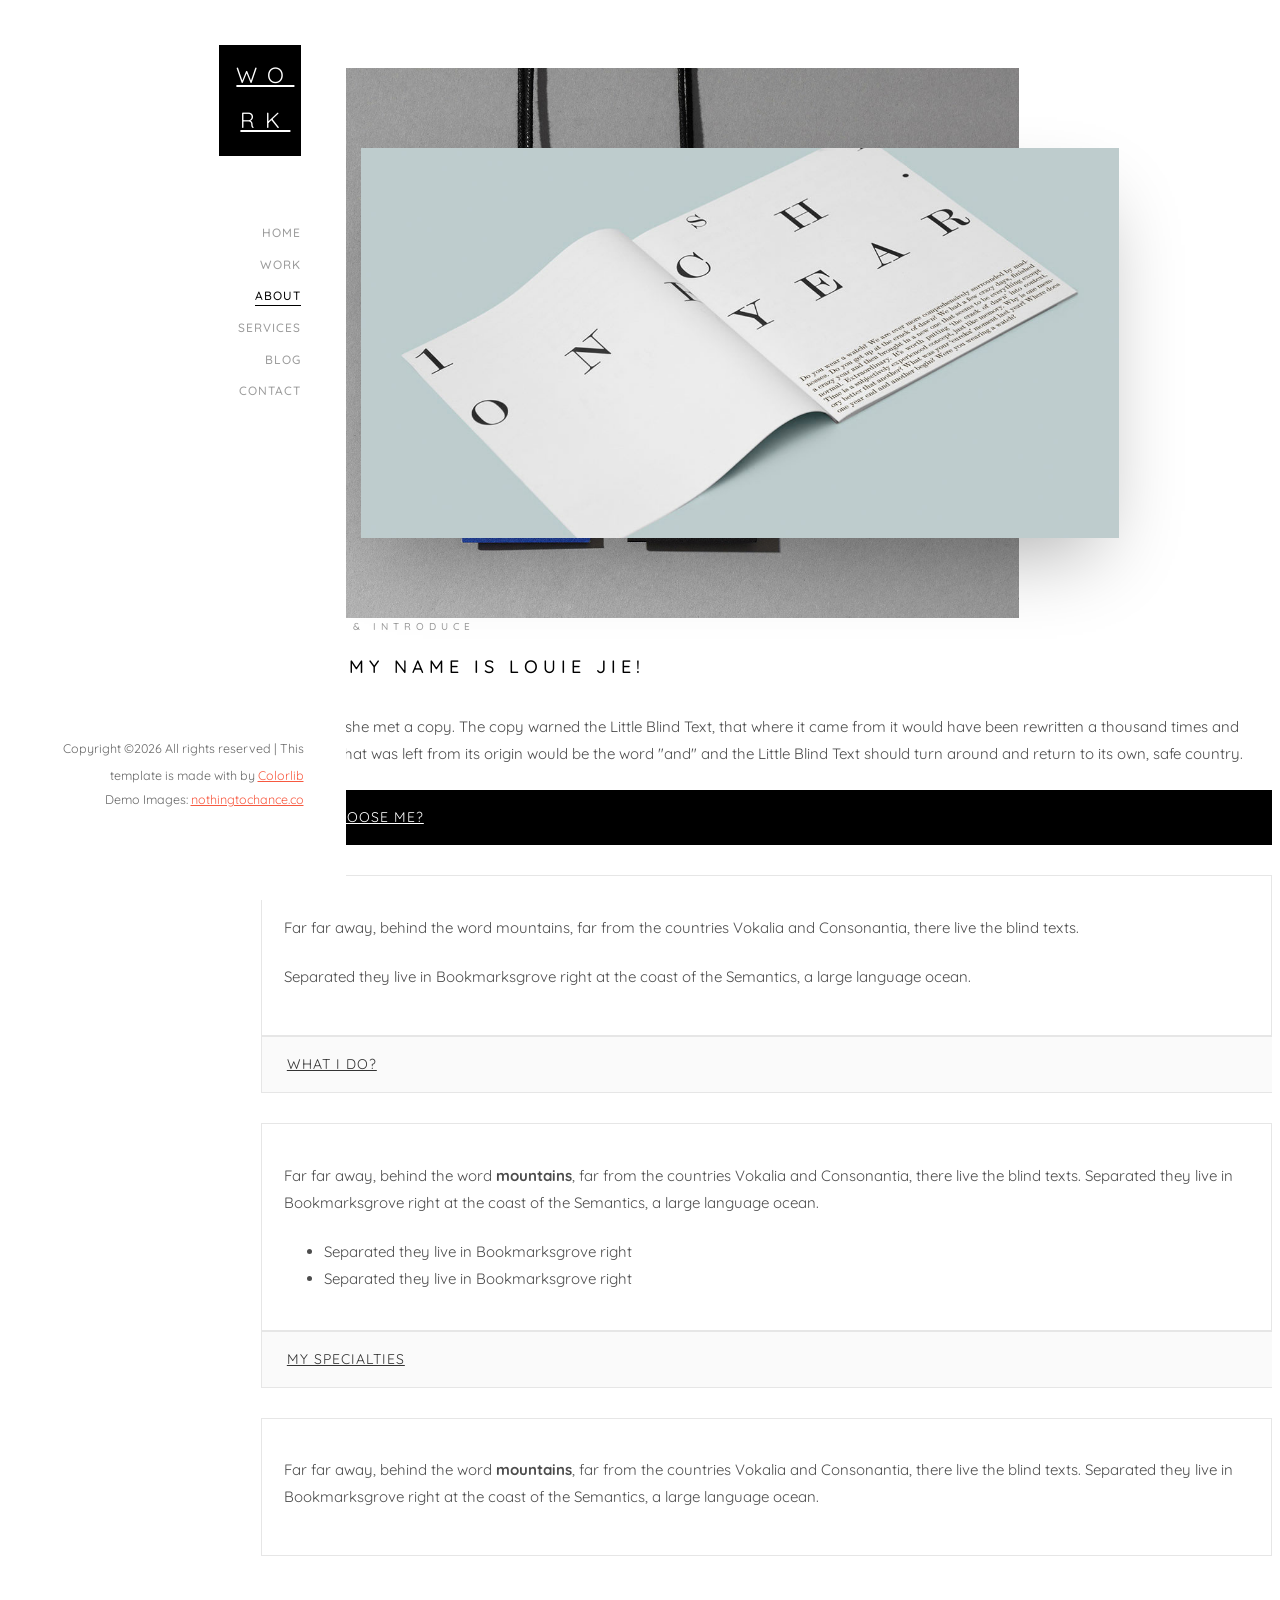
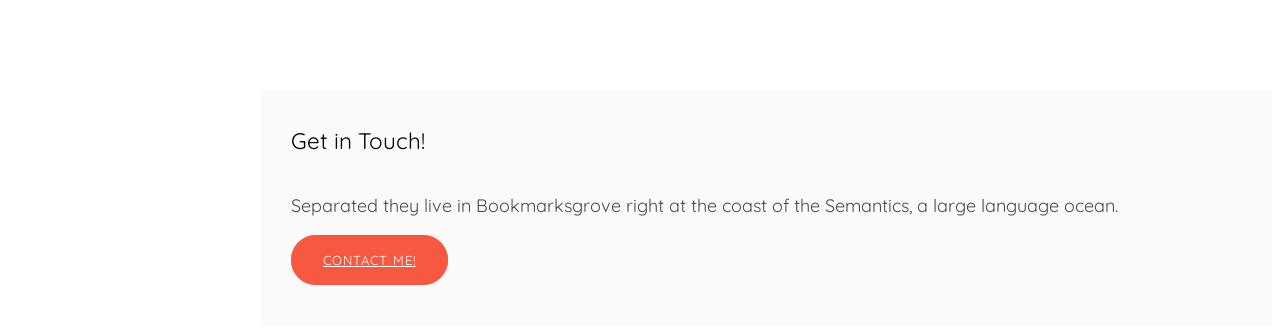
==== about.html @ 85214eda "1st commit" ====
<!DOCTYPE HTML>
<html>
	<head>
	<meta charset="utf-8">
	<meta http-equiv="X-UA-Compatible" content="IE=edge">
	<title>Work Template</title>
	<meta name="viewport" content="width=device-width, initial-scale=1">
	<meta name="description" content="" />
	<meta name="keywords" content="" />
	<meta name="author" content="" />

  <!-- Facebook and Twitter integration -->
	<meta property="og:title" content=""/>
	<meta property="og:image" content=""/>
	<meta property="og:url" content=""/>
	<meta property="og:site_name" content=""/>
	<meta property="og:description" content=""/>
	<meta name="twitter:title" content="" />
	<meta name="twitter:image" content="" />
	<meta name="twitter:url" content="" />
	<meta name="twitter:card" content="" />

	<!-- Place favicon.ico and apple-touch-icon.png in the root directory -->
	<link rel="shortcut icon" href="favicon.ico">

	<link href="https://fonts.googleapis.com/css?family=Quicksand:300,400,500,700" rel="stylesheet">
	
	<!-- Animate.css -->
	<link rel="stylesheet" href="css/animate.css">
	<!-- Icomoon Icon Fonts-->
	<link rel="stylesheet" href="css/icomoon.css">
	<!-- Bootstrap  -->
	<link rel="stylesheet" href="css/bootstrap.css">
	<!-- Flexslider  -->
	<link rel="stylesheet" href="css/flexslider.css">
	<!-- Theme style  -->
	<link rel="stylesheet" href="css/style.css">

	<!-- Modernizr JS -->
	<script src="js/modernizr-2.6.2.min.js"></script>
	<!-- FOR IE9 below -->
	<!--[if lt IE 9]>
	<script src="js/respond.min.js"></script>
	<![endif]-->

	</head>
	<body>
	<div id="colorlib-page">
		<a href="#" class="js-colorlib-nav-toggle colorlib-nav-toggle"><i></i></a>
		<aside id="colorlib-aside" role="complementary" class="border js-fullheight">
			<h1 id="colorlib-logo"><a href="index.html"><span>Wo</span><span>rk</span></a></h1>
			<nav id="colorlib-main-menu" role="navigation">
				<ul>
					<li><a href="index.html">Home</a></li>
					<li><a href="work.html">Work</a></li>
					<li class="colorlib-active"><a href="about.html">About</a></li>
					<li><a href="services.html">Services</a></li>
					<li><a href="blog.html">Blog</a></li>
					<li><a href="contact.html">Contact</a></li>
				</ul>
			</nav>

			<div class="colorlib-footer">
				<p><small><!-- Link back to Colorlib can't be removed. Template is licensed under CC BY 3.0. -->
Copyright &copy;<script>document.write(new Date().getFullYear());</script> All rights reserved | This template is made with <i class="icon-heart" aria-hidden="true"></i> by <a href="https://colorlib.com" target="_blank">Colorlib</a>
<!-- Link back to Colorlib can't be removed. Template is licensed under CC BY 3.0. --> </span> <span>Demo Images: <a href="http://nothingtochance.co/" target="_blank">nothingtochance.co</a></span></small></p>
				<ul>
					<li><a href="#"><i class="icon-facebook2"></i></a></li>
					<li><a href="#"><i class="icon-twitter2"></i></a></li>
					<li><a href="#"><i class="icon-instagram"></i></a></li>
					<li><a href="#"><i class="icon-linkedin2"></i></a></li>
				</ul>
			</div>

		</aside>

		<div id="colorlib-main">
			<div class="colorlib-about">
				<div class="container-fluid">
					<div class="row">
						<div class="col-md-6">
							<div class="about-img animate-box" data-animate-effect="fadeInLeft" style="background-image: url(images/img_bg_2.jpg);">
								<div class="about-img-2 animate-box" data-animate-effect="fadeInRight" style="background-image: url(images/img_bg_3.jpg);"></div>
							</div>
						</div>
						<div class="col-md-6 animate-box" data-animate-effect="fadeInLeft">
							<div class="about-desc">
								<span class="heading-meta">Welcome &amp; Introduce</span>
								<h3>Hola! my name is Louie Jie!</h3>
								<p>On her way she met a copy. The copy warned the Little Blind Text, that where it came from it would have been rewritten a thousand times and everything that was left from its origin would be the word "and" and the Little Blind Text should turn around and return to its own, safe country.</p>
							</div>
							<div class="fancy-collapse-panel">
								<div class="panel-group" id="accordion" role="tablist" aria-multiselectable="true">
									<div class="panel panel-default">
									    <div class="panel-heading" role="tab" id="headingOne">
									        <h4 class="panel-title">
									            <a data-toggle="collapse" data-parent="#accordion" href="#collapseOne" aria-expanded="true" aria-controls="collapseOne">Why choose me?
									            </a>
									        </h4>
									    </div>
									    <div id="collapseOne" class="panel-collapse collapse in" role="tabpanel" aria-labelledby="headingOne">
									         <div class="panel-body">
									            <div class="row">
										      		<div class="col-md-6">
										      			<p>Far far away, behind the word mountains, far from the countries Vokalia and Consonantia, there live the blind texts. </p>
										      		</div>
										      		<div class="col-md-6">
										      			<p>Separated they live in Bookmarksgrove right at the coast of the Semantics, a large language ocean.</p>
										      		</div>
										      	</div>
									         </div>
									    </div>
									</div>
									<div class="panel panel-default">
									    <div class="panel-heading" role="tab" id="headingTwo">
									        <h4 class="panel-title">
									            <a class="collapsed" data-toggle="collapse" data-parent="#accordion" href="#collapseTwo" aria-expanded="false" aria-controls="collapseTwo">What I do?
									            </a>
									        </h4>
									    </div>
									    <div id="collapseTwo" class="panel-collapse collapse" role="tabpanel" aria-labelledby="headingTwo">
									        <div class="panel-body">
									            <p>Far far away, behind the word <strong>mountains</strong>, far from the countries Vokalia and Consonantia, there live the blind texts. Separated they live in Bookmarksgrove right at the coast of the Semantics, a large language ocean.</p>
													<ul>
														<li>Separated they live in Bookmarksgrove right</li>
														<li>Separated they live in Bookmarksgrove right</li>
													</ul>
									        </div>
									    </div>
									</div>
									<div class="panel panel-default">
									    <div class="panel-heading" role="tab" id="headingThree">
									        <h4 class="panel-title">
									            <a class="collapsed" data-toggle="collapse" data-parent="#accordion" href="#collapseThree" aria-expanded="false" aria-controls="collapseThree">My Specialties
									            </a>
									        </h4>
									    </div>
									    <div id="collapseThree" class="panel-collapse collapse" role="tabpanel" aria-labelledby="headingThree">
									        <div class="panel-body">
									            <p>Far far away, behind the word <strong>mountains</strong>, far from the countries Vokalia and Consonantia, there live the blind texts. Separated they live in Bookmarksgrove right at the coast of the Semantics, a large language ocean.</p>	
									        </div>
									    </div>
									</div>
								</div>
							</div>
						</div>
					</div>
				</div>
			</div>

			

			<div id="get-in-touch" class="colorlib-bg-color">
				<div class="colorlib-narrow-content">
					<div class="row">
						<div class="col-md-6 animate-box" data-animate-effect="fadeInLeft">
							<h2>Get in Touch!</h2>
						</div>
					</div>
					<div class="row">
						<div class="col-md-6 col-md-offset-3 col-md-pull-3 animate-box" data-animate-effect="fadeInLeft">
							<p class="colorlib-lead">Separated they live in Bookmarksgrove right at the coast of the Semantics, a large language ocean.</p>
							<p><a href="#" class="btn btn-primary btn-learn">Contact me!</a></p>
						</div>
						
					</div>
				</div>
			</div>
		</div>
	</div>

	<!-- jQuery -->
	<script src="js/jquery.min.js"></script>
	<!-- jQuery Easing -->
	<script src="js/jquery.easing.1.3.js"></script>
	<!-- Bootstrap -->
	<script src="js/bootstrap.min.js"></script>
	<!-- Waypoints -->
	<script src="js/jquery.waypoints.min.js"></script>
	<!-- Flexslider -->
	<script src="js/jquery.flexslider-min.js"></script>
	<!-- Sticky Kit -->
	<script src="js/sticky-kit.min.js"></script>
	
	
	<!-- MAIN JS -->
	<script src="js/main.js"></script>

	</body>
</html>
---- css/style.css ----
@font-face {
  font-family: 'icomoon';
  src: url("../fonts/icomoon/icomoon.eot?srf3rx");
  src: url("../fonts/icomoon/icomoon.eot?srf3rx#iefix") format("embedded-opentype"), url("../fonts/icomoon/icomoon.ttf?srf3rx") format("truetype"), url("../fonts/icomoon/icomoon.woff?srf3rx") format("woff"), url("../fonts/icomoon/icomoon.svg?srf3rx#icomoon") format("svg");
  font-weight: normal;
  font-style: normal; }

/* =======================================================
*
* 	Template Style 
*	Edit this section
*
* ======================================================= */
body {
  font-family: "Quicksand", Arial, sans-serif;
  font-weight: 400;
  font-size: 15px;
  line-height: 1.8;
  color: rgba(0, 0, 0, 0.7); }
  @media screen and (max-width: 992px) {
    body {
      font-size: 16px; } }

a {
  color: #F75940;
  -webkit-transition: 0.5s;
  -o-transition: 0.5s;
  transition: 0.5s; }
  a:hover, a:active, a:focus {
    color: #F75940;
    outline: none;
    text-decoration: none !important; }

p {
  margin-bottom: 1.5em; }

h1, h2, h3, h4, h5, h6 {
  color: #000;
  font-family: "Quicksand", Arial, sans-serif;
  font-weight: 400;
  margin: 0 0 30px 0; }

figure {
  margin-bottom: 2.5em;
  float: left;
  width: 100%; }
  figure figcaption {
    font-size: 16px;
    width: 80%;
    margin: 20px auto 0px auto;
    color: #b3b3b3;
    font-style: italic;
    font-family: "Quicksand", Arial, sans-serif; }
    @media screen and (max-width: 480px) {
      figure figcaption {
        width: 100%; } }

::-webkit-selection {
  color: #fff;
  background: #F75940; }

::-moz-selection {
  color: #fff;
  background: #F75940; }

::selection {
  color: #fff;
  background: #F75940; }

#colorlib-page {
  width: 100%;
  overflow: hidden;
  position: relative; }

#colorlib-aside {
  padding-top: 3em;
  padding-bottom: 40px;
  padding-left: 3em;
  padding-right: 3em;
  width: 20%;
  position: fixed;
  bottom: 0;
  top: 0;
  left: 0;
  overflow-y: scroll;
  z-index: 1001;
  background: #fff;
  -webkit-transition: 0.5s;
  -o-transition: 0.5s;
  transition: 0.5s; }
  @media screen and (max-width: 1200px) {
    #colorlib-aside {
      width: 30%; } }
  @media screen and (max-width: 768px) {
    #colorlib-aside {
      width: 270px;
      -moz-transform: translateX(-270px);
      -webkit-transform: translateX(-270px);
      -ms-transform: translateX(-270px);
      -o-transform: translateX(-270px);
      transform: translateX(-270px);
      padding-top: 4em; } }
  #colorlib-aside #colorlib-logo {
    text-align: right;
    font-weight: 400;
    font-size: 22px;
    text-transform: uppercase;
    margin-bottom: 3em;
    display: block;
    width: 100%; }
    @media screen and (max-width: 768px) {
      #colorlib-aside #colorlib-logo {
        margin-bottom: 1em; } }
    #colorlib-aside #colorlib-logo a {
      display: inline-block;
      text-align: center;
      background: #000;
      padding: .5em .8em;
      color: #fff;
      letter-spacing: 10px;
      padding-right: .3em; }
      #colorlib-aside #colorlib-logo a span {
        display: block;
        margin-bottom: 5px;
        text-align: center; }
  #colorlib-aside #colorlib-main-menu ul {
    text-align: right;
    margin: 0;
    padding: 0; }
    @media screen and (max-width: 768px) {
      #colorlib-aside #colorlib-main-menu ul {
        margin: 0 0 2em 0; } }
    #colorlib-aside #colorlib-main-menu ul li {
      margin: 0 0 10px 0;
      padding: 0;
      list-style: none;
      font-size: 12px;
      font-weight: 500;
      text-transform: uppercase;
      letter-spacing: 1px; }
      #colorlib-aside #colorlib-main-menu ul li a {
        color: rgba(0, 0, 0, 0.4);
        text-decoration: none;
        position: relative;
        padding: 10px 0;
        font-family: "Quicksand", Arial, sans-serif;
        -webkit-transition: 0.3s;
        -o-transition: 0.3s;
        transition: 0.3s; }
        #colorlib-aside #colorlib-main-menu ul li a:after {
          content: "";
          position: absolute;
          height: 1px;
          bottom: 7px;
          left: 0;
          right: 0;
          background-color: #000;
          visibility: hidden;
          -webkit-transform: scaleX(0);
          -moz-transform: scaleX(0);
          -ms-transform: scaleX(0);
          -o-transform: scaleX(0);
          transform: scaleX(0);
          -webkit-transition: all 0.3s cubic-bezier(0.175, 0.885, 0.32, 1.275);
          -moz-transition: all 0.3s cubic-bezier(0.175, 0.885, 0.32, 1.275);
          -ms-transition: all 0.3s cubic-bezier(0.175, 0.885, 0.32, 1.275);
          -o-transition: all 0.3s cubic-bezier(0.175, 0.885, 0.32, 1.275);
          transition: all 0.3s cubic-bezier(0.175, 0.885, 0.32, 1.275); }
        #colorlib-aside #colorlib-main-menu ul li a:hover {
          text-decoration: none;
          color: black; }
          #colorlib-aside #colorlib-main-menu ul li a:hover:after {
            visibility: visible;
            -webkit-transform: scaleX(1);
            -moz-transform: scaleX(1);
            -ms-transform: scaleX(1);
            -o-transform: scaleX(1);
            transform: scaleX(1); }
      #colorlib-aside #colorlib-main-menu ul li.colorlib-active a {
        color: #000; }
        #colorlib-aside #colorlib-main-menu ul li.colorlib-active a:after {
          visibility: visible;
          -webkit-transform: scaleX(1);
          -moz-transform: scaleX(1);
          -ms-transform: scaleX(1);
          -o-transform: scaleX(1);
          transform: scaleX(1); }
  #colorlib-aside .colorlib-footer {
    position: absolute;
    bottom: 40px;
    right: 1.5em;
    left: 1.5em;
    font-size: 15px;
    text-align: right;
    font-weight: 400;
    color: rgba(0, 0, 0, 0.6);
    padding: 0 20px; }
    @media screen and (max-width: 768px) {
      #colorlib-aside .colorlib-footer {
        position: relative;
        bottom: 0; } }
    #colorlib-aside .colorlib-footer span {
      display: block; }
    #colorlib-aside .colorlib-footer ul {
      padding: 0;
      margin: 0; }
      #colorlib-aside .colorlib-footer ul li {
        padding: 0;
        margin: 0;
        display: inline;
        list-style: none; }
        #colorlib-aside .colorlib-footer ul li a {
          color: rgba(0, 0, 0, 0.7);
          padding: 4px; }
          #colorlib-aside .colorlib-footer ul li a:hover, #colorlib-aside .colorlib-footer ul li a:active, #colorlib-aside .colorlib-footer ul li a:focus {
            text-decoration: none;
            outline: none;
            color: #F75940; }

#colorlib-main {
  width: 80%;
  float: right;
  -webkit-transition: 0.5s;
  -o-transition: 0.5s;
  transition: 0.5s; }
  @media screen and (max-width: 1200px) {
    #colorlib-main {
      width: 70%; } }
  @media screen and (max-width: 768px) {
    #colorlib-main {
      width: 100%; } }

#colorlib-hero {
  min-height: 500px;
  background: #fff url(../images/loader.gif) no-repeat center center;
  width: 100%;
  float: left;
  margin-bottom: 10em;
  clear: both; }
  #colorlib-hero .btn {
    font-size: 24px; }
    #colorlib-hero .btn.btn-primary {
      padding: 14px 30px !important; }
  #colorlib-hero .flexslider {
    border: none;
    z-index: 1;
    margin-bottom: 0; }
    #colorlib-hero .flexslider .slides {
      position: relative;
      overflow: hidden; }
      #colorlib-hero .flexslider .slides li {
        background-repeat: no-repeat;
        background-size: cover;
        background-position: bottom center;
        min-height: 400px;
        position: relative; }
    #colorlib-hero .flexslider .flex-control-nav {
      bottom: 20px;
      z-index: 1000;
      right: 20px;
      float: right;
      width: auto; }
      #colorlib-hero .flexslider .flex-control-nav li {
        display: block;
        margin-bottom: 10px; }
        #colorlib-hero .flexslider .flex-control-nav li a {
          background: rgba(255, 255, 255, 0.2);
          -webkit-box-shadow: none;
          box-shadow: none;
          width: 12px;
          height: 12px;
          cursor: pointer; }
          #colorlib-hero .flexslider .flex-control-nav li a.flex-active {
            cursor: pointer;
            background: transparent;
            border: 2px solid #F75940; }
    #colorlib-hero .flexslider .flex-direction-nav {
      display: none; }
    #colorlib-hero .flexslider .slider-text {
      display: table;
      opacity: 0;
      min-height: 500px;
      z-index: 9; }
      #colorlib-hero .flexslider .slider-text > .slider-text-inner {
        display: table-cell;
        vertical-align: middle;
        min-height: 700px;
        padding: 2em;
        position: relative; }
        #colorlib-hero .flexslider .slider-text > .slider-text-inner .desc {
          position: absolute;
          bottom: 15px;
          left: 0;
          padding: 30px;
          background: #fff; }
        @media screen and (max-width: 768px) {
          #colorlib-hero .flexslider .slider-text > .slider-text-inner {
            text-align: center; } }
        #colorlib-hero .flexslider .slider-text > .slider-text-inner h1, #colorlib-hero .flexslider .slider-text > .slider-text-inner h2 {
          margin: 0;
          padding: 0;
          color: black;
          font-family: "Quicksand", Arial, sans-serif; }
        #colorlib-hero .flexslider .slider-text > .slider-text-inner h1 {
          margin-bottom: 20px;
          font-size: 44px;
          line-height: 1.3;
          font-weight: 300; }
          @media screen and (max-width: 768px) {
            #colorlib-hero .flexslider .slider-text > .slider-text-inner h1 {
              font-size: 28px; } }
        #colorlib-hero .flexslider .slider-text > .slider-text-inner h2 {
          font-size: 18px;
          line-height: 1.5;
          margin-bottom: 30px;
          font-weight: 300;
          font-family: "Quicksand", Arial, sans-serif; }
          #colorlib-hero .flexslider .slider-text > .slider-text-inner h2 a {
            color: rgba(247, 89, 64, 0.8);
            border-bottom: 1px solid rgba(247, 89, 64, 0.7); }
        #colorlib-hero .flexslider .slider-text > .slider-text-inner .heading-section {
          font-size: 50px; }
          @media screen and (max-width: 768px) {
            #colorlib-hero .flexslider .slider-text > .slider-text-inner .heading-section {
              font-size: 30px; } }
        #colorlib-hero .flexslider .slider-text > .slider-text-inner s
.colorlib-lead {
          font-size: 20px;
          color: #fff; }
        #colorlib-hero .flexslider .slider-text > .slider-text-inner p {
          margin-bottom: 0; }
        #colorlib-hero .flexslider .slider-text > .slider-text-inner .btn {
          font-size: 12px;
          text-transform: uppercase;
          letter-spacing: 2px;
          color: #000;
          padding: 10px 15px !important;
          border: none;
          font-weight: 400; }
          #colorlib-hero .flexslider .slider-text > .slider-text-inner .btn.btn-learn {
            background: transparent;
            color: #000;
            border: 1px solid #000; }
            #colorlib-hero .flexslider .slider-text > .slider-text-inner .btn.btn-learn:hover {
              background: transparent !important;
              border: 1px solid #000 !important; }
          @media screen and (max-width: 768px) {
            #colorlib-hero .flexslider .slider-text > .slider-text-inner .btn {
              width: 100%; } }

body.offcanvas {
  overflow-x: hidden; }
  body.offcanvas #colorlib-aside {
    -moz-transform: translateX(0);
    -webkit-transform: translateX(0);
    -ms-transform: translateX(0);
    -o-transform: translateX(0);
    transform: translateX(0);
    width: 270px;
    background: #fff;
    z-index: 999;
    position: fixed; }
  body.offcanvas #colorlib-main, body.offcanvas .colorlib-nav-toggle {
    top: 0;
    -moz-transform: translateX(270px);
    -webkit-transform: translateX(270px);
    -ms-transform: translateX(270px);
    -o-transform: translateX(270px);
    transform: translateX(270px); }

.colorlib-blog,
.colorlib-work,
.colorlib-about,
.colorlib-services,
.colorlib-contact {
  padding-top: 4em;
  padding-bottom: 9em;
  clear: both;
  width: 100%;
  display: block; }
  @media screen and (max-width: 768px) {
    .colorlib-blog,
    .colorlib-work,
    .colorlib-about,
    .colorlib-services,
    .colorlib-contact {
      padding-top: 5em;
      padding-bottom: 8em; } }

.about-img,
.about-img-2 {
  background-size: cover;
  background-position: center center;
  background-repeat: no-repeat;
  position: relative; }

.colorlib-heading {
  font-size: 18px;
  margin-bottom: 4em;
  font-weight: 500;
  text-transform: uppercase;
  letter-spacing: 5px;
  line-height: 1.8; }
  .colorlib-heading span {
    display: block; }
  @media screen and (max-width: 768px) {
    .colorlib-heading {
      margin-bottom: 1em; } }

.heading-meta {
  margin-bottom: 15px;
  display: block;
  font-size: 10px;
  text-transform: uppercase;
  color: #999999;
  font-weight: 500;
  letter-spacing: 5px; }

.about-img {
  width: 75%;
  height: 550px; }
  .about-img .about-img-2 {
    width: 100% !important;
    height: 390px;
    position: absolute;
    top: 80px;
    right: -100px;
    width: 80%;
    -webkit-box-shadow: 0px 35px 78px -23px rgba(0, 0, 0, 0.33);
    -moz-box-shadow: 0px 35px 78px -23px rgba(0, 0, 0, 0.33);
    box-shadow: 0px 35px 78px -23px rgba(0, 0, 0, 0.33); }

.about-desc h3 {
  font-size: 18px;
  text-transform: uppercase;
  letter-spacing: 5px;
  font-weight: 500; }

.fancy-collapse-panel .panel-default > .panel-heading {
  padding: 0; }

.panel-heading a {
  padding: 15px 25px;
  display: block;
  width: 100%;
  font-weight: 400;
  font-size: 14px;
  letter-spacing: 1px;
  text-transform: uppercase;
  background-color: #000;
  color: #fff;
  position: relative;
  -webkit-box-shadow: none !important;
  -moz-box-shadow: none !important;
  -ms-box-shadow: none !important;
  -o-box-shadow: none !important;
  box-shadow: none !important; }

.panel {
  -webkit-box-shadow: none !important;
  -moz-box-shadow: none !important;
  -ms-box-shadow: none !important;
  -o-box-shadow: none !important;
  box-shadow: none !important;
  border: none; }

.panel-heading a:after {
  font-family: "icomoon";
  content: "\ea0e";
  position: absolute;
  right: 20px;
  font-size: 20px;
  font-weight: 400;
  top: 50%;
  line-height: 1;
  margin-top: -10px; }

.panel-heading a.collapsed:after {
  content: "\ea1c"; }

.panel-heading a.collapsed {
  background: #fafafa;
  border: 1px solid #e6e6e6 !important;
  color: #333333; }

.panel-body {
  padding: 1.5em;
  margin-top: 5px;
  border: 1px solid #e6e6e6 !important; }

.blog-entry {
  width: 100%;
  float: left;
  background: #fff;
  margin-bottom: 3em; }
  @media screen and (max-width: 768px) {
    .blog-entry {
      margin-bottom: 3em; } }
  .blog-entry .blog-img {
    width: 100%;
    float: left;
    overflow: hidden;
    position: relative;
    z-index: 1;
    margin-bottom: 25px; }
    .blog-entry .blog-img img {
      position: relative;
      max-width: 100%;
      -webkit-transform: scale(1);
      -moz-transform: scale(1);
      -ms-transform: scale(1);
      -o-transform: scale(1);
      transform: scale(1);
      -webkit-transition: 0.3s;
      -o-transition: 0.3s;
      transition: 0.3s; }
  .blog-entry .desc h3 {
    font-size: 16px;
    margin-bottom: 25px;
    line-height: auto;
    font-weight: 500;
    text-transform: uppercase;
    letter-spacing: 1px; }
    .blog-entry .desc h3 a {
      color: #000;
      text-decoration: none; }
  .blog-entry .desc span {
    display: block;
    margin-bottom: 20px;
    font-size: 14px;
    color: rgba(0, 0, 0, 0.5) !important; }
    .blog-entry .desc span small i {
      color: #999999; }
  .blog-entry .desc .lead {
    font-size: 12px;
    text-transform: uppercase;
    letter-spacing: 2px;
    color: #000; }
  .blog-entry:hover .blog-img img {
    -webkit-transform: scale(1.1);
    -moz-transform: scale(1.1);
    -ms-transform: scale(1.1);
    -o-transform: scale(1.1);
    transform: scale(1.1); }

.overlap {
  margin-top: 5em;
  background: #fff;
  padding: 30px; }
  @media screen and (max-width: 768px) {
    .overlap {
      margin-top: 2em; } }

.project {
  background-size: cover;
  background-position: center center;
  background-repeat: no-repeat;
  position: relative;
  height: 450px;
  width: 100%;
  display: block;
  margin-bottom: 30px; }
  .project .desc {
    position: absolute;
    top: 0;
    bottom: 0;
    left: 0;
    width: 100%;
    right: 0;
    background: rgba(0, 0, 0, 0.9);
    opacity: 0;
    -webkit-transition: 0.3s;
    -o-transition: 0.3s;
    transition: 0.3s; }
    .project .desc .con {
      padding: 20px;
      display: block;
      position: relative;
      height: 450px; }
      .project .desc .con .icon {
        position: absolute;
        bottom: 20px;
        left: 20px;
        right: 20px; }
        .project .desc .con .icon span {
          display: inline;
          padding-right: 5px; }
          .project .desc .con .icon span a {
            color: #cccccc;
            padding: 5px;
            background: #333333;
            -webkit-border-radius: 4px;
            -moz-border-radius: 4px;
            -ms-border-radius: 4px;
            border-radius: 4px; }
        .project .desc .con .icon i {
          font-size: 16px;
          color: #cccccc; }
    .project .desc h3 {
      font-size: 16px;
      font-weight: 500;
      text-transform: uppercase;
      letter-spacing: 1px;
      -webkit-transition: -webkit-transform 0.3s, opacity 0.3s;
      -webkit-transition: opacity 0.3s, -webkit-transform 0.3s;
      transition: opacity 0.3s, -webkit-transform 0.3s;
      -o-transition: transform 0.3s, opacity 0.3s;
      transition: transform 0.3s, opacity 0.3s;
      transition: transform 0.3s, opacity 0.3s, -webkit-transform 0.3s;
      -webkit-transform: translate3d(0, -15px, 0);
      transform: translate3d(0, -15px, 0);
      margin-bottom: 15px; }
      .project .desc h3 a {
        color: #fff; }
    .project .desc span {
      display: block;
      color: #999999;
      font-size: 13px;
      -webkit-transition: -webkit-transform 0.3s, opacity 0.3s;
      -webkit-transition: opacity 0.3s, -webkit-transform 0.3s;
      transition: opacity 0.3s, -webkit-transform 0.3s;
      -o-transition: transform 0.3s, opacity 0.3s;
      transition: transform 0.3s, opacity 0.3s;
      transition: transform 0.3s, opacity 0.3s, -webkit-transform 0.3s;
      -webkit-transform: translate3d(0, 15px, 0);
      transform: translate3d(0, 15px, 0); }
      .project .desc span a {
        color: #000; }
    @media screen and (max-width: 768px) {
      .project .desc {
        opacity: 1;
        background: rgba(255, 255, 255, 0.5); }
        .project .desc h3 {
          font-style: 28px;
          -webkit-transform: translate3d(0, 0, 0);
          transform: translate3d(0, 0, 0);
          color: #000; }
        .project .desc span {
          -webkit-transform: translate3d(0, 0, 0);
          transform: translate3d(0, 0, 0); } }
  .project:hover .desc {
    opacity: 1; }
    .project:hover .desc h3 {
      -webkit-transform: translate3d(0, 0, 0);
      transform: translate3d(0, 0, 0); }
    .project:hover .desc span {
      -webkit-transform: translate3d(0, 0, 0);
      transform: translate3d(0, 0, 0); }

.project-desc h2 {
  font-size: 16px;
  font-weight: 500;
  text-transform: uppercase;
  letter-spacing: 1px;
  margin-bottom: 15px; }

.project-desc span {
  display: block;
  color: #666666;
  font-size: 13px;
  margin-bottom: 15px; }
  .project-desc span a {
    color: #666666; }

.project-desc .icon span {
  display: inline;
  padding-right: 5px; }

.project-desc .btn-download {
  font-size: 13px;
  text-transform: uppercase;
  font-weight: 400;
  text-decoration: underline; }

.colorlib-lead {
  font-size: 18px;
  line-height: 1.5; }

#get-in-touch {
  padding: 2em; }
  #get-in-touch .btn-learn {
    padding: 15px 30px !important;
    font-size: 13px;
    -webkit-border-radius: 30px;
    -moz-border-radius: 30px;
    -ms-border-radius: 30px;
    border-radius: 30px; }

.colorlib-social {
  padding: 0;
  margin: 0;
  text-align: center; }
  .colorlib-social li {
    padding: 0;
    margin: 0;
    list-style: none;
    display: -moz-inline-stack;
    display: inline-block;
    zoom: 1;
    *display: inline; }
    .colorlib-social li a {
      font-size: 22px;
      color: #000;
      padding: 10px;
      display: -moz-inline-stack;
      display: inline-block;
      zoom: 1;
      *display: inline;
      -webkit-border-radius: 7px;
      -moz-border-radius: 7px;
      -ms-border-radius: 7px;
      border-radius: 7px; }
      @media screen and (max-width: 768px) {
        .colorlib-social li a {
          padding: 10px 8px; } }
      .colorlib-social li a:hover {
        color: #F75940; }
      .colorlib-social li a:hover, .colorlib-social li a:active, .colorlib-social li a:focus {
        outline: none;
        text-decoration: none;
        color: #F75940; }

#map {
  width: 100%;
  height: 700px; }
  @media screen and (max-width: 768px) {
    #map {
      height: 200px; } }

.colorlib-more-contact {
  background: #fafafa;
  border: 1px solid red; }

.colorlib-feature {
  text-align: left;
  width: 100%;
  float: left;
  margin-bottom: 40px;
  position: relative; }
  .colorlib-feature .colorlib-icon {
    position: absolute;
    top: 0;
    left: 0;
    width: 100px;
    height: 100px;
    display: table;
    text-align: center;
    background: rgba(0, 0, 0, 0.03);
    -webkit-border-radius: 2px;
    -moz-border-radius: 2px;
    -ms-border-radius: 2px;
    border-radius: 2px; }
    .colorlib-feature .colorlib-icon i {
      display: table-cell;
      vertical-align: middle;
      color: #F75940;
      font-size: 40px;
      height: 100px; }
      @media screen and (max-width: 1200px) {
        .colorlib-feature .colorlib-icon i {
          font-size: 40px; } }
  .colorlib-feature .colorlib-text {
    padding-left: 120px;
    width: 100%; }
    .colorlib-feature .colorlib-text h2, .colorlib-feature .colorlib-text h3 {
      margin: 0;
      padding: 0; }
    .colorlib-feature .colorlib-text h3 {
      font-weight: 500;
      margin-bottom: 20px;
      color: rgba(0, 0, 0, 0.7);
      font-size: 14px;
      letter-spacing: 3px;
      text-transform: uppercase; }
  .colorlib-feature.colorlib-feature-sm .colorlib-text {
    margin-top: 30px; }
  .colorlib-feature.colorlib-feature-sm .colorlib-icon i {
    color: #F75940;
    font-size: 40px; }
    @media screen and (max-width: 1200px) {
      .colorlib-feature.colorlib-feature-sm .colorlib-icon i {
        font-size: 28px; } }

.colorlib-feature-lg .colorlib-text h2, .colorlib-feature-lg .colorlib-text h3 {
  margin: 0;
  padding: 0; }

.colorlib-feature-lg .colorlib-text h3 {
  font-weight: 500;
  margin-bottom: 20px;
  color: rgba(0, 0, 0, 0.8);
  font-size: 14px;
  letter-spacing: .2em;
  text-transform: uppercase; }

.colorlib-bg-color {
  background: #fafafa;
  position: relative; }

.pagination {
  padding: 0; }
  .pagination li {
    margin: 2px; }
    .pagination li a {
      color: #000;
      background: transparent;
      color: #000;
      margin: 2px;
      -webkit-border-radius: 0;
      -moz-border-radius: 0;
      -ms-border-radius: 0;
      border-radius: 0; }
      .pagination li a:first-child {
        -webkit-border-radius: 2px;
        -moz-border-radius: 2px;
        -ms-border-radius: 2px;
        border-radius: 2px; }
      .pagination li a:hover, .pagination li a:focus {
        background: #F75940;
        color: #fff;
        border: 1px solid #F75940; }
      @media screen and (max-width: 768px) {
        .pagination li a {
          padding: 7px 15px; } }
    .pagination li.active a {
      background: #F75940;
      border: 1px solid #F75940 !important; }
      .pagination li.active a:hover, .pagination li.active a:focus {
        background: #F75940;
        color: #fff;
        border: 1px solid #F75940 !important; }

.btn {
  margin-right: 4px;
  margin-bottom: 4px;
  font-family: "Quicksand", Arial, sans-serif;
  font-size: 12px;
  font-weight: 400;
  text-transform: uppercase;
  letter-spacing: 1px;
  -webkit-border-radius: 2px;
  -moz-border-radius: 2px;
  -ms-border-radius: 2px;
  border-radius: 2px;
  -webkit-transition: 0.5s;
  -o-transition: 0.5s;
  transition: 0.5s;
  padding: 8px 15px !important; }
  .btn.btn-sm {
    padding: 4px 15px !important; }
  .btn.btn-md {
    padding: 8px 20px !important; }
  .btn.btn-lg {
    padding: 18px 36px !important; }
  .btn:hover, .btn:active, .btn:focus {
    -webkit-box-shadow: none !important;
    box-shadow: none !important;
    outline: none !important; }

.btn-primary {
  background: #F75940;
  color: #fff;
  border: 2px solid #F75940; }
  .btn-primary:hover, .btn-primary:focus, .btn-primary:active {
    background: #f86e58 !important;
    border-color: #f86e58 !important; }
  .btn-primary.btn-outline {
    background: transparent;
    color: #F75940;
    border: 2px solid #F75940; }
    .btn-primary.btn-outline:hover, .btn-primary.btn-outline:focus, .btn-primary.btn-outline:active {
      background: #F75940;
      color: #fff; }

.btn-success {
  background: #5cb85c;
  color: #fff;
  border: 2px solid #5cb85c; }
  .btn-success:hover, .btn-success:focus, .btn-success:active {
    background: #4cae4c !important;
    border-color: #4cae4c !important; }
  .btn-success.btn-outline {
    background: transparent;
    color: #5cb85c;
    border: 2px solid #5cb85c; }
    .btn-success.btn-outline:hover, .btn-success.btn-outline:focus, .btn-success.btn-outline:active {
      background: #5cb85c;
      color: #fff; }

.btn-info {
  background: #5bc0de;
  color: #fff;
  border: 2px solid #5bc0de; }
  .btn-info:hover, .btn-info:focus, .btn-info:active {
    background: #46b8da !important;
    border-color: #46b8da !important; }
  .btn-info.btn-outline {
    background: transparent;
    color: #5bc0de;
    border: 2px solid #5bc0de; }
    .btn-info.btn-outline:hover, .btn-info.btn-outline:focus, .btn-info.btn-outline:active {
      background: #5bc0de;
      color: #fff; }

.btn-warning {
  background: #f0ad4e;
  color: #fff;
  border: 2px solid #f0ad4e; }
  .btn-warning:hover, .btn-warning:focus, .btn-warning:active {
    background: #eea236 !important;
    border-color: #eea236 !important; }
  .btn-warning.btn-outline {
    background: transparent;
    color: #f0ad4e;
    border: 2px solid #f0ad4e; }
    .btn-warning.btn-outline:hover, .btn-warning.btn-outline:focus, .btn-warning.btn-outline:active {
      background: #f0ad4e;
      color: #fff; }

.btn-danger {
  background: #d9534f;
  color: #fff;
  border: 2px solid #d9534f; }
  .btn-danger:hover, .btn-danger:focus, .btn-danger:active {
    background: #d43f3a !important;
    border-color: #d43f3a !important; }
  .btn-danger.btn-outline {
    background: transparent;
    color: #d9534f;
    border: 2px solid #d9534f; }
    .btn-danger.btn-outline:hover, .btn-danger.btn-outline:focus, .btn-danger.btn-outline:active {
      background: #d9534f;
      color: #fff; }

.btn-outline {
  background: none;
  border: 2px solid gray;
  font-size: 16px;
  -webkit-transition: 0.3s;
  -o-transition: 0.3s;
  transition: 0.3s; }
  .btn-outline:hover, .btn-outline:focus, .btn-outline:active {
    -webkit-box-shadow: none;
    box-shadow: none; }

.form-control {
  -webkit-appearance: none;
  -moz-appearance: none;
  appearance: none;
  -webkit-box-shadow: none;
  box-shadow: none;
  background: transparent;
  border: 1px solid rgba(0, 0, 0, 0.1);
  height: 54px;
  font-size: 16px;
  font-weight: 400;
  -webkit-border-radius: 0;
  -moz-border-radius: 0;
  -ms-border-radius: 0;
  border-radius: 0; }
  .form-control:active, .form-control:focus {
    outline: none;
    -webkit-box-shadow: none;
    box-shadow: none;
    border-color: #F75940; }

#message {
  height: 130px; }

.colorlib-nav-toggle {
  cursor: pointer;
  text-decoration: none; }
  .colorlib-nav-toggle.active i::before, .colorlib-nav-toggle.active i::after {
    background: #000; }
  .colorlib-nav-toggle.dark.active i::before, .colorlib-nav-toggle.dark.active i::after {
    background: #000; }
  .colorlib-nav-toggle:hover, .colorlib-nav-toggle:focus, .colorlib-nav-toggle:active {
    outline: none;
    border-bottom: none !important; }
  .colorlib-nav-toggle i {
    position: relative;
    display: -moz-inline-stack;
    display: inline-block;
    zoom: 1;
    *display: inline;
    width: 30px;
    height: 2px;
    color: #000;
    font: bold 14px/.4 Helvetica;
    text-transform: uppercase;
    text-indent: -55px;
    background: #000;
    -webkit-transition: all .2s ease-out;
    -o-transition: all .2s ease-out;
    transition: all .2s ease-out; }
    .colorlib-nav-toggle i::before, .colorlib-nav-toggle i::after {
      content: '';
      width: 30px;
      height: 2px;
      background: #000;
      position: absolute;
      left: 0;
      -webkit-transition: 0.2s;
      -o-transition: 0.2s;
      transition: 0.2s; }
  .colorlib-nav-toggle.dark i {
    position: relative;
    color: #000;
    background: #000;
    -webkit-transition: all .2s ease-out;
    -o-transition: all .2s ease-out;
    transition: all .2s ease-out; }
    .colorlib-nav-toggle.dark i::before, .colorlib-nav-toggle.dark i::after {
      background: #000;
      -webkit-transition: 0.2s;
      -o-transition: 0.2s;
      transition: 0.2s; }

.colorlib-nav-toggle i::before {
  top: -7px; }

.colorlib-nav-toggle i::after {
  bottom: -7px; }

.colorlib-nav-toggle:hover i::before {
  top: -10px; }

.colorlib-nav-toggle:hover i::after {
  bottom: -10px; }

.colorlib-nav-toggle.active i {
  background: transparent; }

.colorlib-nav-toggle.active i::before {
  top: 0;
  -webkit-transform: rotateZ(45deg);
  -moz-transform: rotateZ(45deg);
  -ms-transform: rotateZ(45deg);
  -o-transform: rotateZ(45deg);
  transform: rotateZ(45deg); }

.colorlib-nav-toggle.active i::after {
  bottom: 0;
  -webkit-transform: rotateZ(-45deg);
  -moz-transform: rotateZ(-45deg);
  -ms-transform: rotateZ(-45deg);
  -o-transform: rotateZ(-45deg);
  transform: rotateZ(-45deg); }

.colorlib-nav-toggle {
  position: fixed;
  left: -4px;
  top: 0px;
  z-index: 9999;
  cursor: pointer;
  opacity: 1;
  visibility: hidden;
  padding: 20px;
  -webkit-transition: 0.5s;
  -o-transition: 0.5s;
  transition: 0.5s; }
  @media screen and (max-width: 768px) {
    .colorlib-nav-toggle {
      opacity: 1;
      visibility: visible; } }

@media screen and (max-width: 480px) {
  .col-xxs-12 {
    float: none;
    width: 100%; } }

.row-bottom-padded-lg {
  padding-bottom: 7em; }
  @media screen and (max-width: 768px) {
    .row-bottom-padded-lg {
      padding-bottom: 1em; } }

.row-bottom-padded-md {
  padding-bottom: 4em; }
  @media screen and (max-width: 768px) {
    .row-bottom-padded-md {
      padding-bottom: 1em; } }

.row-bottom-padded-sm {
  padding-bottom: 1em; }
  @media screen and (max-width: 768px) {
    .row-bottom-padded-sm {
      padding-bottom: 1em; } }

.col-padding {
  padding: 10px !important; }

.js .animate-box {
  opacity: 0; }

#sticky_item {
  overflow: hidden;
  -webkit-transition: 0.3s;
  -o-transition: 0.3s;
  transition: 0.3s; }
  #sticky_item.is_stuck {
    margin-top: 10px; }

@media screen and (max-width: 992px) {
  .sticky-parent {
    clear: both;
    height: inherit !important;
    float: left;
    padding-top: 30px; } }
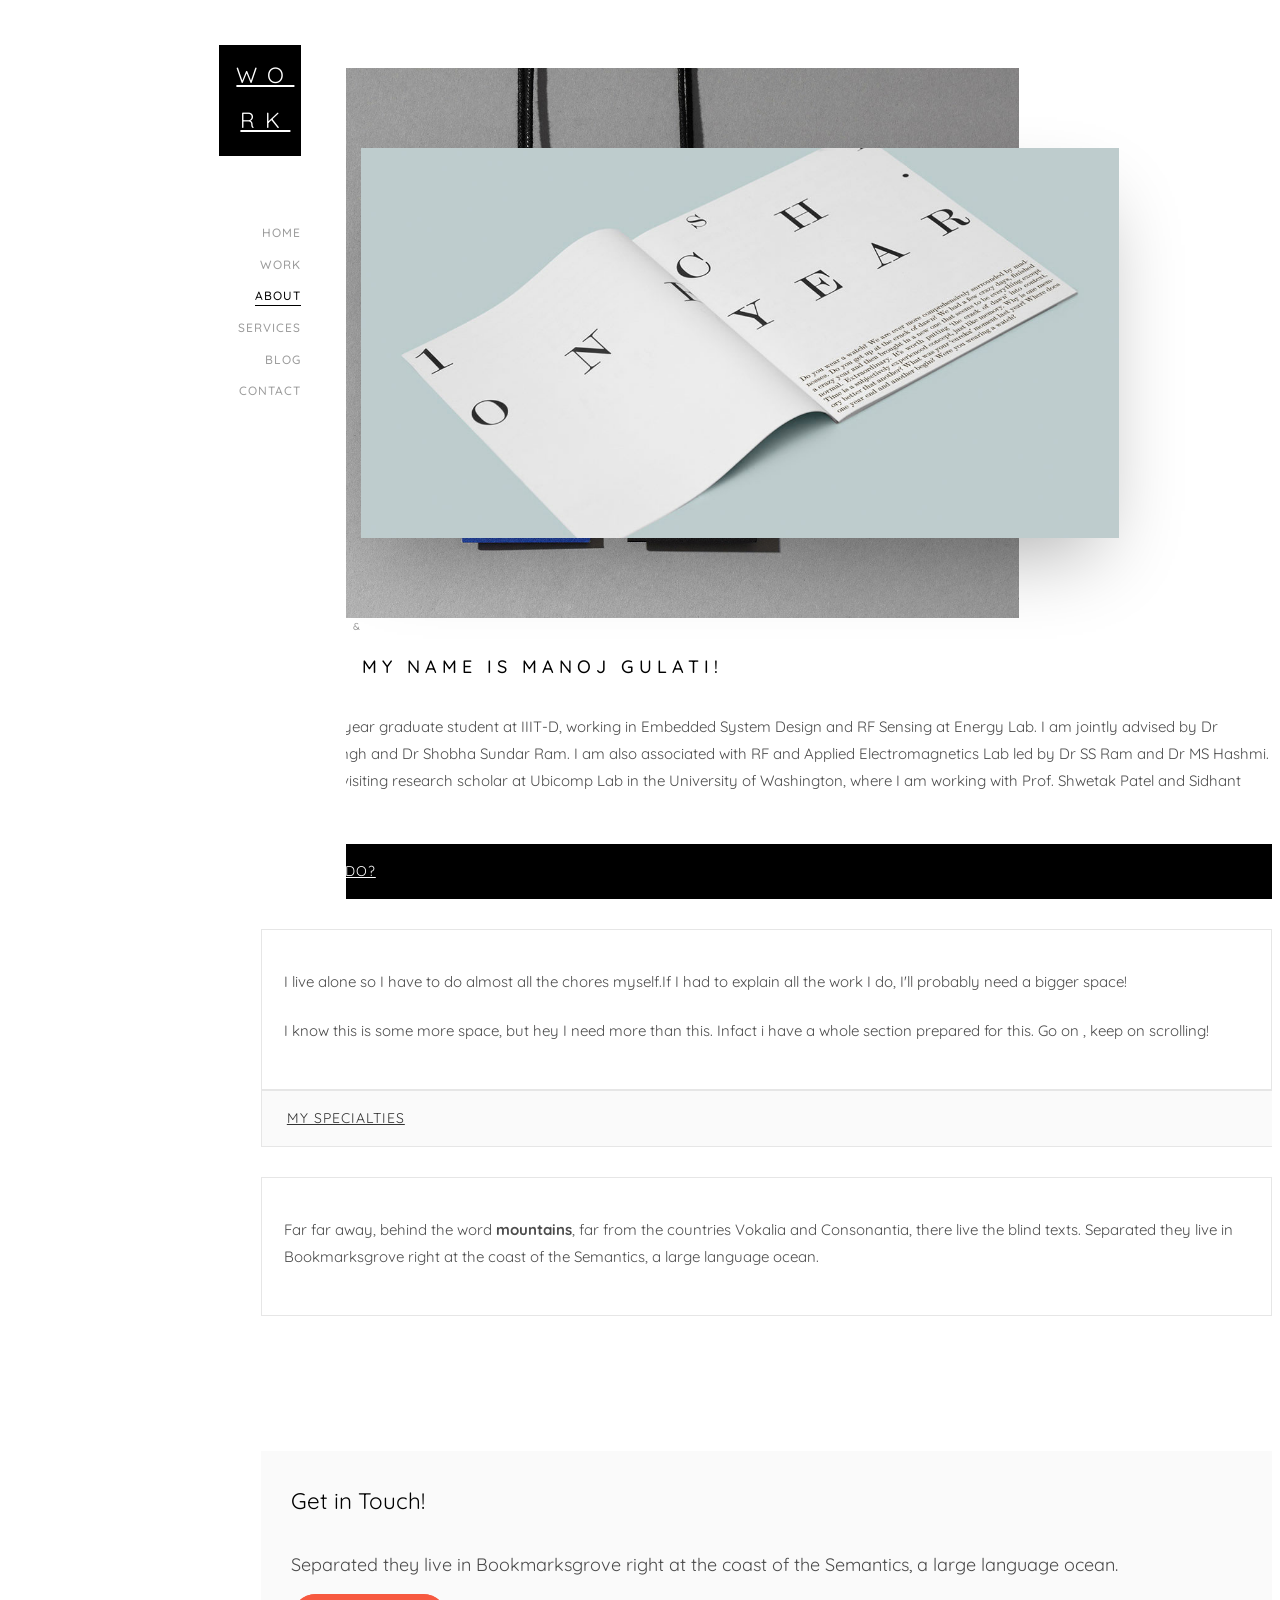
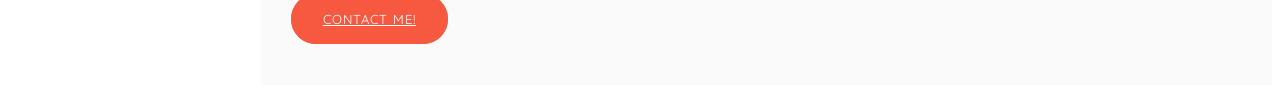
==== commit 2ce20f08: "modified all files" ====
--- a/about.html
+++ b/about.html
@@ -61,9 +61,9 @@
 			</nav>
 
 			<div class="colorlib-footer">
-				<p><small><!-- Link back to Colorlib can't be removed. Template is licensed under CC BY 3.0. -->
-Copyright &copy;<script>document.write(new Date().getFullYear());</script> All rights reserved | This template is made with <i class="icon-heart" aria-hidden="true"></i> by <a href="https://colorlib.com" target="_blank">Colorlib</a>
-<!-- Link back to Colorlib can't be removed. Template is licensed under CC BY 3.0. --> </span> <span>Demo Images: <a href="http://nothingtochance.co/" target="_blank">nothingtochance.co</a></span></small></p>
+				<!-- <p><small>Link back to Colorlib can't be removed. Template is licensed under CC BY 3.0. -->
+<!-- Copyright --> <!-- &copy;<script>document.write(new Date().getFullYear());</script> All rights reserved | This template is made with <i class="icon-heart" aria-hidden="true"></i> by <a href="https://colorlib.com" target="_blank">Colorlib</a>
+<!-- Link back to Colorlib can't be removed. Template is licensed under CC BY 3.0. --> <!-- </span> <span>Demo Images: <a href="http://nothingtochance.co/" target="_blank">nothingtochance.co</a></span></small></p> --> 
 				<ul>
 					<li><a href="#"><i class="icon-facebook2"></i></a></li>
 					<li><a href="#"><i class="icon-twitter2"></i></a></li>
@@ -85,16 +85,17 @@
 						</div>
 						<div class="col-md-6 animate-box" data-animate-effect="fadeInLeft">
 							<div class="about-desc">
-								<span class="heading-meta">Welcome &amp; Introduce</span>
-								<h3>Hola! my name is Louie Jie!</h3>
-								<p>On her way she met a copy. The copy warned the Little Blind Text, that where it came from it would have been rewritten a thousand times and everything that was left from its origin would be the word "and" and the Little Blind Text should turn around and return to its own, safe country.</p>
+								<span class="heading-meta">Welcome &amp;</span>
+								<h3>Hello! My name is manoj gulati!</h3>
+								<p>I am a fifth-year graduate student at IIIT-D, working in Embedded System Design and RF Sensing at Energy Lab. I am jointly advised by Dr Amarjeet Singh and Dr Shobha Sundar Ram. I am also associated with RF and Applied Electromagnetics Lab led by Dr SS Ram and Dr MS Hashmi.
+I am also a visiting research scholar at Ubicomp Lab in the University of Washington, where I am working with Prof. Shwetak Patel and Sidhant Gupta.</p>
 							</div>
 							<div class="fancy-collapse-panel">
 								<div class="panel-group" id="accordion" role="tablist" aria-multiselectable="true">
 									<div class="panel panel-default">
 									    <div class="panel-heading" role="tab" id="headingOne">
 									        <h4 class="panel-title">
-									            <a data-toggle="collapse" data-parent="#accordion" href="#collapseOne" aria-expanded="true" aria-controls="collapseOne">Why choose me?
+									            <a data-toggle="collapse" data-parent="#accordion" href="#collapseOne" aria-expanded="true" aria-controls="collapseOne">What i do?
 									            </a>
 									        </h4>
 									    </div>
@@ -102,16 +103,16 @@
 									         <div class="panel-body">
 									            <div class="row">
 										      		<div class="col-md-6">
-										      			<p>Far far away, behind the word mountains, far from the countries Vokalia and Consonantia, there live the blind texts. </p>
+										      			<p>I live alone so I have to do almost all the chores myself.If I had to explain all the work I do, I'll probably need a bigger space! </p>
 										      		</div>
 										      		<div class="col-md-6">
-										      			<p>Separated they live in Bookmarksgrove right at the coast of the Semantics, a large language ocean.</p>
+										      			<p>I know this is some more space, but hey I need more than this. Infact i have a whole section prepared for this. Go on , keep on scrolling!</p>
 										      		</div>
 										      	</div>
 									         </div>
 									    </div>
 									</div>
-									<div class="panel panel-default">
+									<!-- <div class="panel panel-default">
 									    <div class="panel-heading" role="tab" id="headingTwo">
 									        <h4 class="panel-title">
 									            <a class="collapsed" data-toggle="collapse" data-parent="#accordion" href="#collapseTwo" aria-expanded="false" aria-controls="collapseTwo">What I do?
@@ -127,7 +128,7 @@
 													</ul>
 									        </div>
 									    </div>
-									</div>
+									</div> -->
 									<div class="panel panel-default">
 									    <div class="panel-heading" role="tab" id="headingThree">
 									        <h4 class="panel-title">
